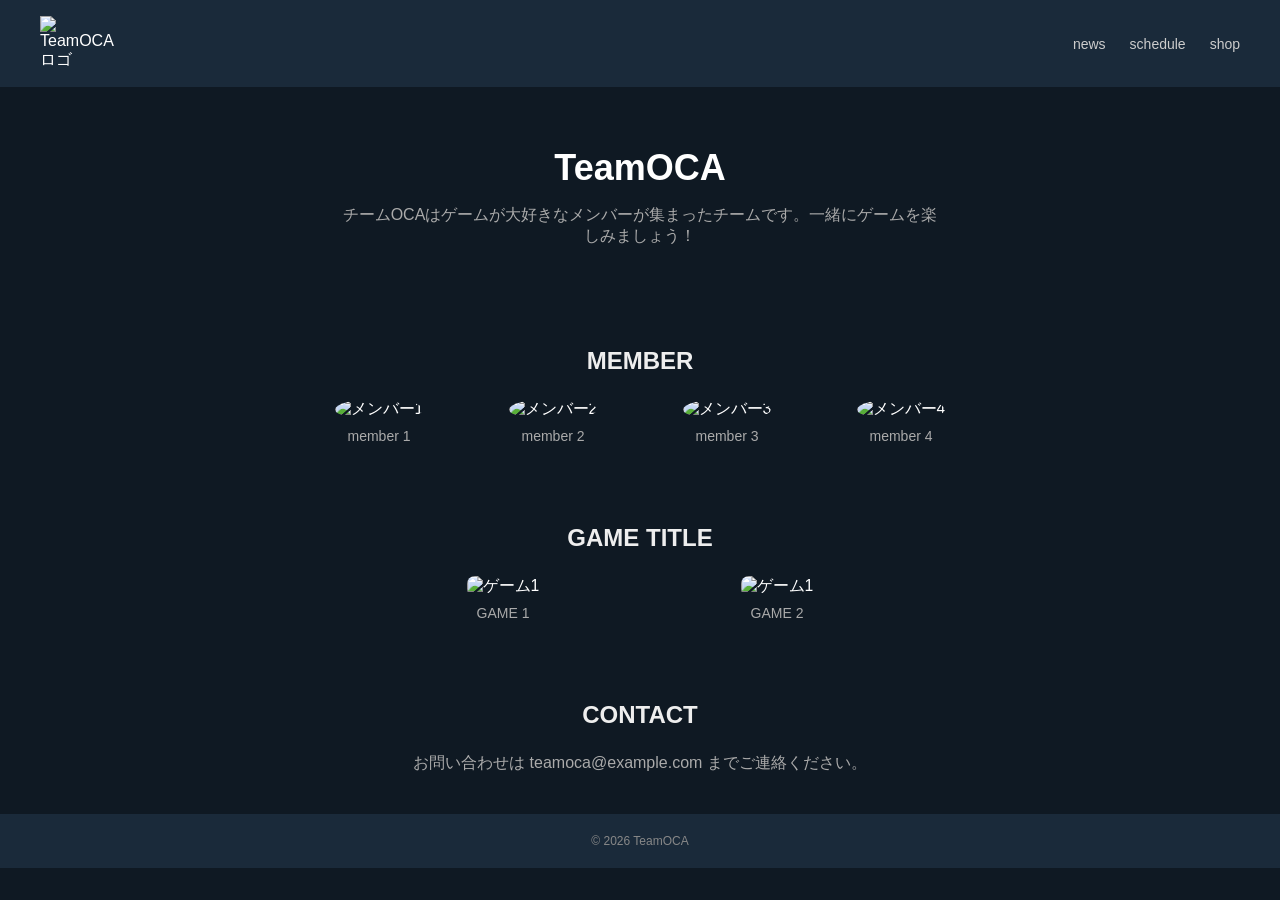
==== exercises/lesson04/index.html @ 359484c2 "lesson４" ====
<!doctype html>
<html lang="ja">
  <head>
    <meta charset="UTF-8" />
    <meta name="viewport" content="width=device-width, initial-scale=1.0" />
    <link rel="stylesheet" href="style.css" />
    <title>TeamOCA</title>
  </head>
  <body>
    <!-- ============================================
       ① ヘッダー
       ロゴ画像とナビゲーションリンクを横並びにしよう

       ヒント:
       - ロゴ画像: <img src="img/logo.png" alt="..." width="80">
       - ナビリンク: <a href="#">リンク名</a> を3つ（news, schedule, shop）
       - 外側の div に class="header" をつける
       - ナビ部分を <div class="header-nav"> で囲む
       ============================================ -->
    <div class="header">
      <img src="imag/logo.png" alt="TeamOCAロゴ" width="80" />
      <div class="header-nav">
        <a href="#">news</a>
        <a href="#">schedule</a>
        <a href="#">shop</a>
      </div>
    </div>

    <!-- ============================================
       ② Aboutセクション
       チーム名と説明文を中央に表示しよう

       ヒント:
       - <div class="about"> で囲む
       - <h1> でチーム名「TeamOCA」
       - <p> で説明文を1〜2文
       ============================================ -->
    <div class="about">
      <h1>TeamOCA</h1>
      <p>
        チームOCAはゲームが大好きなメンバーが集まったチームです。一緒にゲームを楽しみましょう！
      </p>
    </div>

    <!-- ============================================
       ③ メンバーセクション
       メンバーの画像と名前を横並びに表示しよう

       ヒント:
       - <div class="section"> で囲む
       - <h2>MEMBER</h2> で見出し
       - <div class="member-list"> の中に メンバーを並べる
       - 1人分の構造:
           <div class="member">
             <img src="img/member/member_01.jpeg" alt="メンバー1">
             <p>member 1</p>
           </div>
       - member_01 〜 member_04 の4人分を作る

       使える画像:
         img/member/member_01.jpeg
         img/member/member_02.jpeg
         img/member/member_03.jpeg
         img/member/member_04.jpeg
       ============================================ -->
    <div class="section">
      <h2>MEMBER</h2>
      <div class="member-list">
        <div class="member">
          <img src="img/member/member_01.jpeg" alt="メンバー1" />
          <p>member 1</p>
        </div>
        <div class="member">
          <img src="img/member/member_02.jpeg" alt="メンバー2" />
          <p>member 2</p>
        </div>
        <div class="member">
          <img src="img/member/member_03.jpeg" alt="メンバー3" />
          <p>member 3</p>
        </div>
        <div class="member">
          <img src="img/member/member_04.jpeg" alt="メンバー4" />
          <p>member 4</p>
        </div>
      </div>
    </div>

    <!-- ============================================
       ④ ゲームセクション
       ゲームの画像とタイトルを横並びに表示しよう

       ヒント:
       - ③と同じ構造で class名を変える
       - <div class="section"> → <h2>GAME TITLE</h2>
       - <div class="game-list"> の中に ゲームを並べる
       - 1つ分の構造:
           <div class="game">
             <img src="img/game/game_01.jpeg" alt="ゲーム1">
             <p>GAME 1</p>
           </div>

       使える画像:
         img/game/game_01.jpeg
         img/game/game_02.jpeg
       ============================================ -->
    <div class="section">
      <h2>GAME TITLE</h2>
      <div class="game-list">
        <div class="game">
          <img src="img/game/game_01.jpeg" alt="ゲーム1" />
          <p>GAME 1</p>
        </div>
        <div class="game">
          <img src="img/game/game_02.jpeg" alt="ゲーム1" />
          <p>GAME 2</p>
        </div>
      </div>
    </div>
    <!-- ============================================
       ⑤ お問い合わせセクション

       ヒント:
       - <div class="section"> で囲む
       - <h2>CONTACT</h2>
       - <p> でメールアドレスなどの連絡先を書く
       ============================================ -->
    <div class="section">
      <h2>CONTACT</h2>
      <p>お問い合わせは teamoca@example.com までご連絡ください。</p>
    </div>
    <!-- ============================================
       ⑥ フッター

       ヒント:
       - <div class="footer"> で囲む
       - <p>&copy; 2026 TeamOCA</p>
       - &copy; は © マークになる特殊文字
       ============================================ -->
    <div class="footer">
      <p>&copy; 2026 TeamOCA</p>
    </div>
  </body>
</html>
---- exercises/lesson04/style.css ----
/* =============================================
   リセット・基本設定
   =============================================
   まず最初にこれを書こう。
   ブラウザのデフォルト余白をリセットする定番の書き方です。

   ヒント:
     * { margin: 0; padding: 0; box-sizing: border-box; }
     body に background-color, color, font-family を設定
     img に max-width: 100% を設定（画像がはみ出さないように）
   ============================================= */
* {
  margin: 0;
  padding: 0;
  box-sizing: border-box;
}

body {
  font-family: sans-serif;
  background-color: #0f1923;
  color: white;
}

img {
  max-width: 100%;
}
/* =============================================
   ヘッダー
   =============================================
   ロゴとナビを横並びにして、両端に配置しよう。

   ヒント:
     .header に display: flex を指定
     justify-content: space-between → 両端に配置
     align-items: center → 縦方向の中央揃え
     padding で内側の余白をつける
     background-color で背景色をつける

     .header-nav にも display: flex + gap を指定
     → ナビリンク同士が横並びになる

     .header-nav a に color と text-decoration: none を指定
     → リンクの色を変えて下線を消す
   ============================================= */
.header {
  display: flex;
  justify-content: space-between;
  align-items: center;
  padding: 16px 40px;
  background-color: #1a2a3a;
}

.header-nav {
  display: flex;
  gap: 24px;
}

.header-nav a {
  color: #ccc;
  text-decoration: none;
  font-size: 14px;
}
/* =============================================
   Aboutセクション
   =============================================
   チーム名と説明文を中央に表示しよう。

   ヒント:
     .about に text-align: center と padding を設定
     .about h1 に font-size を設定
     .about p に color（薄めの色）を設定
   ============================================= */
.about {
  text-align: center;
  padding: 60px 40px;
}

.about h1 {
  font-size: 36px;
  margin-bottom: 16px;
}

.about p {
  color: #aaa;
  max-width: 600px;
  margin: 0 auto;
}
/* =============================================
   セクション共通
   =============================================
   メンバー・ゲーム・お問い合わせで共通のスタイル。

   ヒント:
     .section に padding を設定
     .section h2 に text-align: center, font-size, margin-bottom を設定
   ============================================= */
.section {
  padding: 40px;
}

.section h2 {
  text-align: center;
  font-size: 24px;
  margin-bottom: 24px;
  color: #eee;
}
/* =============================================
   メンバーセクション
   =============================================
   メンバーの画像と名前を横並びにしよう。

   ヒント:
     .member-list に display: flex を指定
     justify-content: center → 中央寄せ
     gap → メンバー間の隙間
     flex-wrap: wrap → 画面が狭いとき折り返す

     .member に text-align: center, width を設定

     .member img に width, height を設定
     border-radius: 50% → 画像が丸くなる！
     object-fit: cover → 画像が歪まない

     .member p に margin-top, font-size, color を設定
   ============================================= */
.member-list {
  display: flex;
  justify-content: center;
  gap: 24px;
  flex-wrap: wrap;
}

.member {
  text-align: center;
  width: 150px;
}

.member img {
  width: 150px;
  height: 150px;
  border-radius: 50%;
  object-fit: cover;
}

.member p {
  margin-top: 8px;
  font-size: 14px;
  color: #ccc;
}
/* =============================================
   ゲームセクション
   =============================================
   メンバーとほぼ同じ構造。class名を変えて書こう。

   ヒント:
     .game-list → display: flex, justify-content, gap, flex-wrap
     .game → text-align: center, width
     .game img → width, height, border-radius: 8px, object-fit: cover
     .game p → margin-top, font-size, color
   ============================================= */
.game-list {
  display: flex;
  justify-content: center;
  gap: 24px;
  flex-wrap: wrap;
}

.game {
  text-align: center;
  width: 250px;
}

.game img {
  width: 250px;
  height: 150px;
  border-radius: 8px;
  object-fit: cover;
}

.game p {
  margin-top: 8px;
  font-size: 14px;
  color: #ccc;
}
/* =============================================
   お問い合わせ
   =============================================
   ヒント:
     .section p に text-align: center と color を設定
   ============================================= */
.section p {
  text-align: center;
  color: #aaa;
}
/* =============================================
   フッター
   =============================================
   ヒント:
     .footer に text-align: center, padding, background-color を設定
     color, font-size を設定
   ============================================= */
.footer {
  text-align: center;
  padding: 20px;
  background-color: #1a2a3a;
  color: #888;
  font-size: 12px;
}
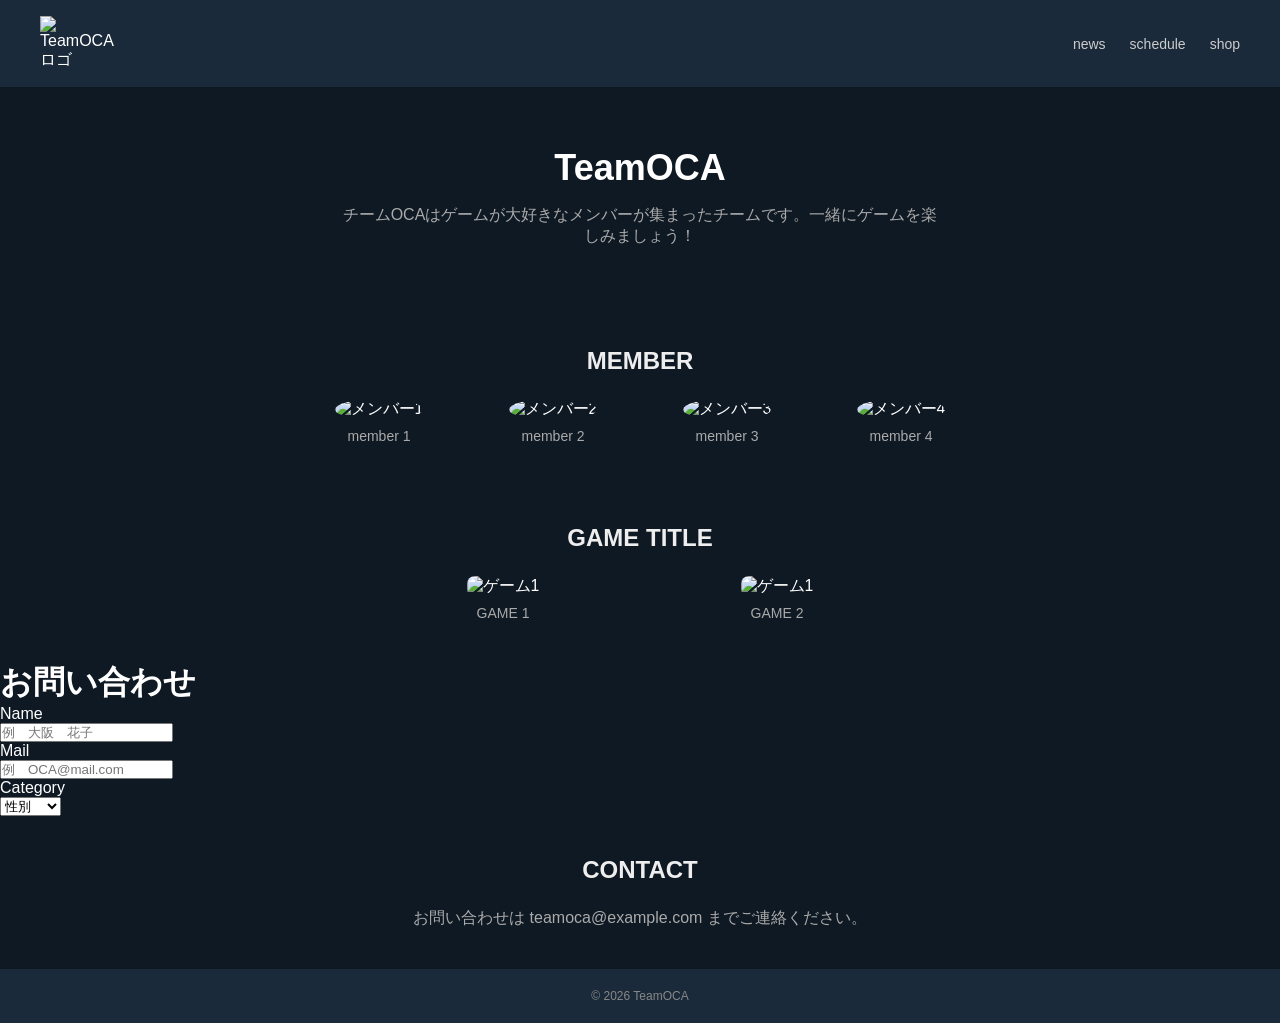
==== commit 49c4603a: "課題" ====
--- a/exercises/lesson04/index.html
+++ b/exercises/lesson04/index.html
@@ -116,6 +116,24 @@
         </div>
       </div>
     </div>
+
+    <div class="content-room">
+      <h1 class="content-title">お問い合わせ</h1>
+      <p>Name</p>
+      <input placeholder="例　大阪　花子">
+      <p>Mail</p>
+      <input placeholder="例　OCA@mail.com">
+      <p>Category</p>
+      <select name="category">
+        <option value="">性別</option>
+        <option value="man">男性</option>
+        <option value="Woman">女性</option>
+        <option value="others">その他</option>
+      </select>
+    </div>
+
+
+   
     <!-- ============================================
        ⑤ お問い合わせセクション
 
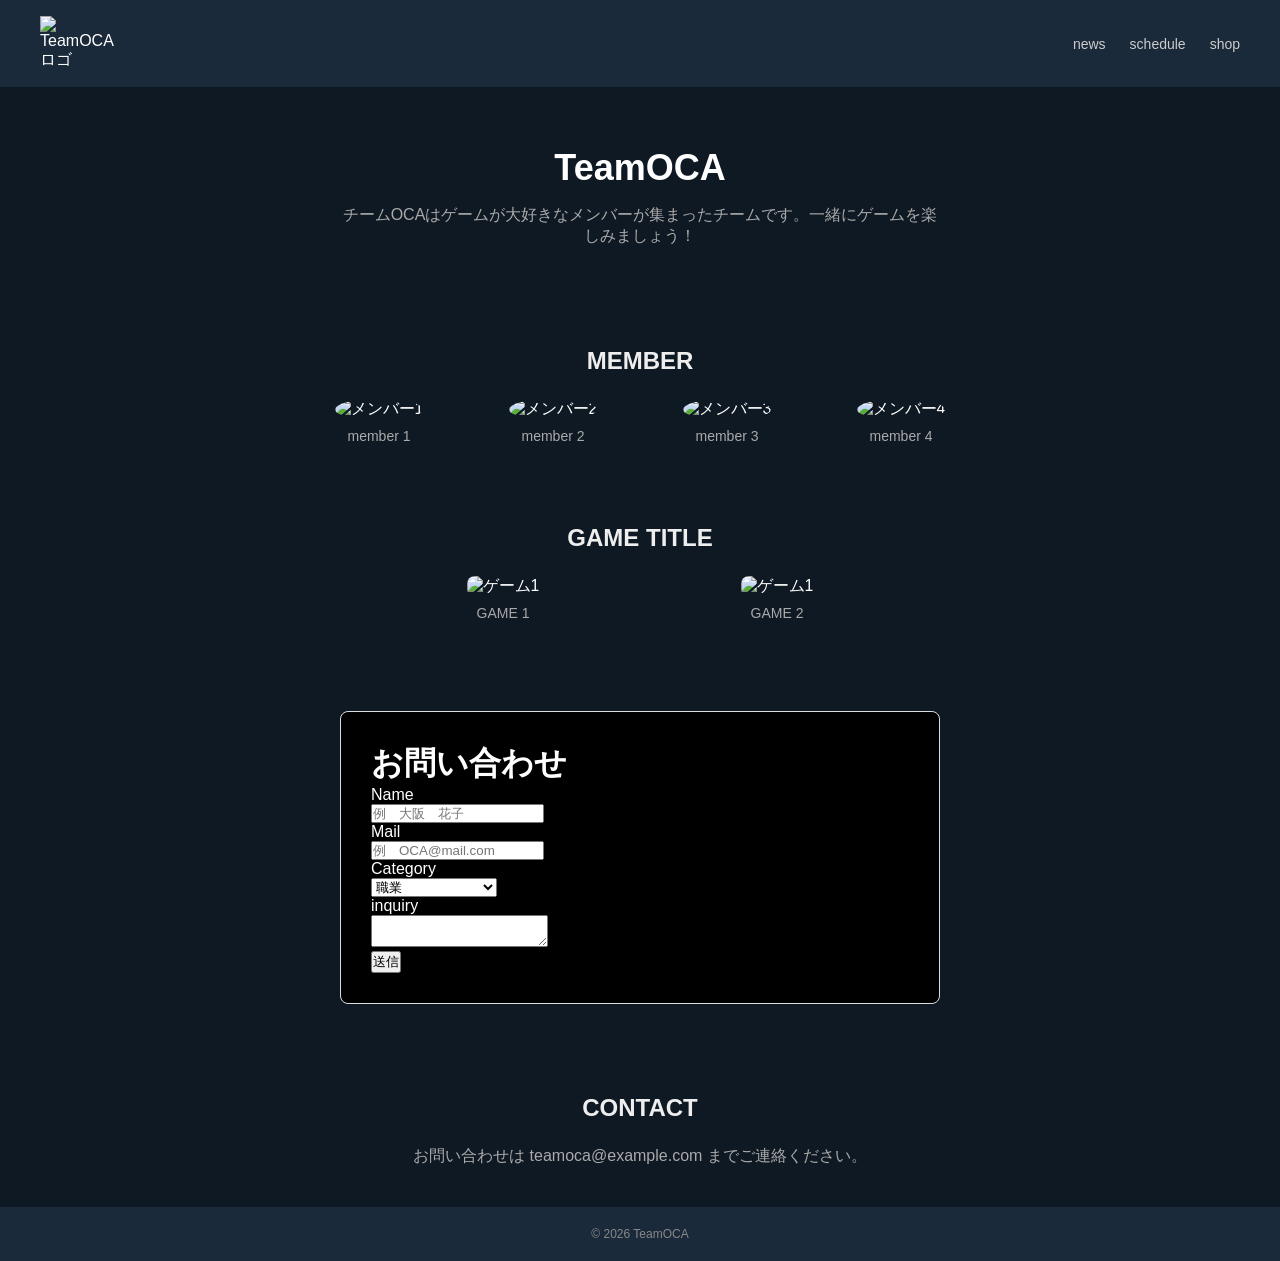
==== commit c3ceb401: "7月21日課題" ====
--- a/exercises/lesson04/index.html
+++ b/exercises/lesson04/index.html
@@ -117,23 +117,30 @@
       </div>
     </div>
 
-    <div class="content-room">
-      <h1 class="content-title">お問い合わせ</h1>
-      <p>Name</p>
-      <input placeholder="例　大阪　花子">
-      <p>Mail</p>
-      <input placeholder="例　OCA@mail.com">
-      <p>Category</p>
-      <select name="category">
-        <option value="">性別</option>
-        <option value="man">男性</option>
-        <option value="Woman">女性</option>
-        <option value="others">その他</option>
-      </select>
-    </div>
+    <form action="#">
+      <div class="content-room">
+        <h1 class="content-title">お問い合わせ</h1>
+        <p>Name</p>
+        <input type="text" placeholder="例　大阪　花子" required />
+        <p>Mail</p>
+        <input type="email" placeholder="例　OCA@mail.com" required />
+        <p>Category</p>
+        <select name="category">
+          <option value="">職業</option>
+          <option value="office worker">会社員</option>
+          <option value="sommelier">ソムリエ</option>
+          <option value="light">照明オペレーター</option>
+          <option value="student">学生</option>
+          <option value="bartender">バーテンダー</option>
+          <option value="koba">小早川</option>
+        </select>
+        <p>inquiry</p>
+        <textarea></textarea>
+        <p></p>
+        <button type="submit">送信</button>
+      </div>
+    </form>
 
-
-   
     <!-- ============================================
        ⑤ お問い合わせセクション
 
--- a/exercises/lesson04/style.css
+++ b/exercises/lesson04/style.css
@@ -206,3 +206,12 @@
   color: #888;
   font-size: 12px;
 }
+
+.content-room {
+  max-width: 600px; /* フォームの最大幅 */
+  margin: 50px auto; /* 上下に50pxの余白をとり、左右を中央寄せ */
+  padding: 30px;
+  background-color: #000000;
+  border: 1px solid #ddd;
+  border-radius: 8px;
+}
